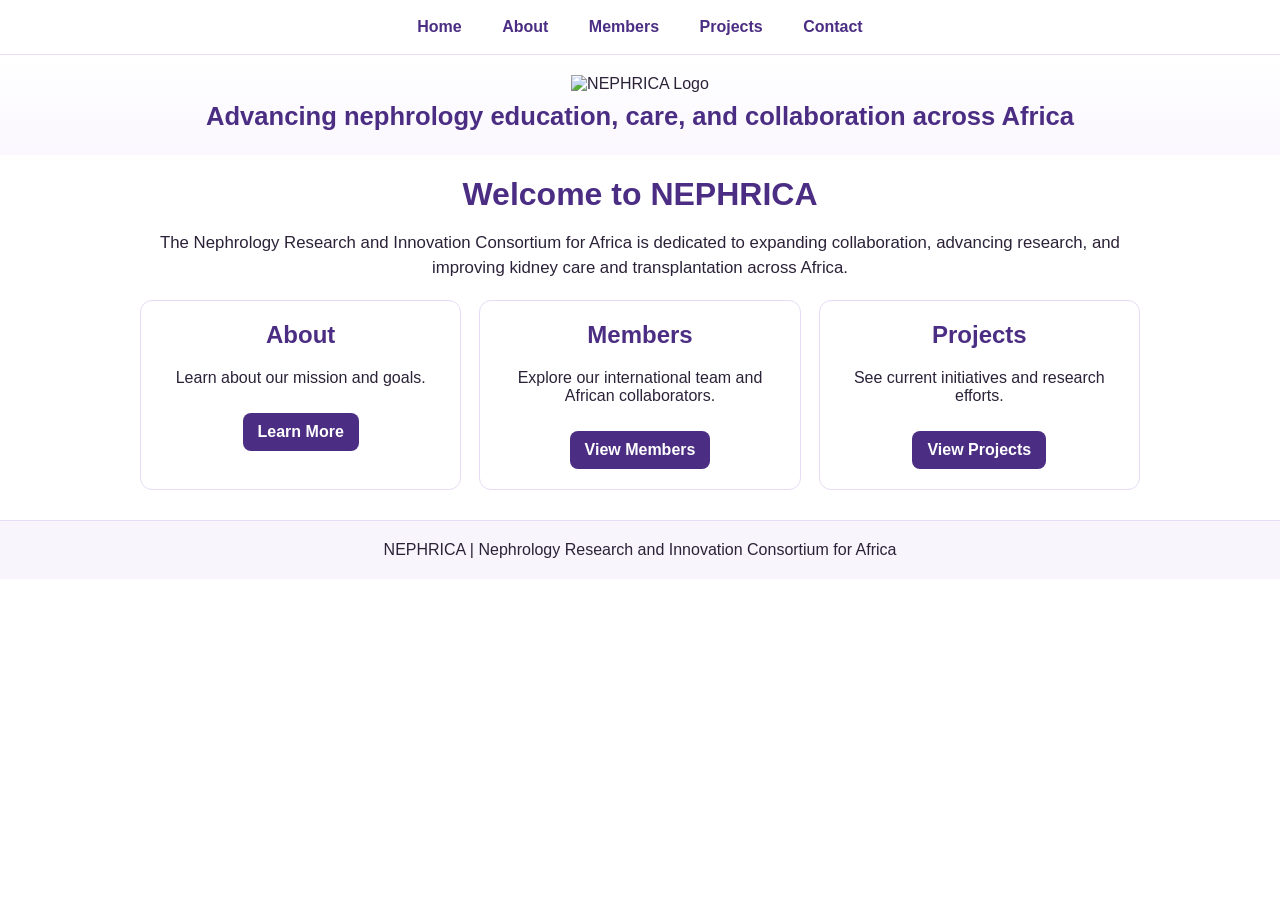
==== index.html @ 5d7b7d21 "Update index.html" ====
<!DOCTYPE html>
<html lang="en">
<head>
  <meta charset="UTF-8">
  <meta name="viewport" content="width=device-width, initial-scale=1.0">
  <title>NEPHRICA</title>

  <style>
    :root {
      --deep-purple: #4b2e83;
      --mid-purple: #6d4db3;
      --light-purple: #efe8fb;
      --soft-purple: #f8f5fc;
      --text-dark: #2b2238;
      --border: #e7dcf5;
    }

    body {
      margin: 0;
      font-family: Arial, sans-serif;
      background: white;
      color: var(--text-dark);
      opacity: 0;
      transform: translateY(14px);
      animation: pageFade 0.9s ease forwards;
    }

    @keyframes pageFade {
      to {
        opacity: 1;
        transform: translateY(0);
      }
    }

    nav {
      background: white;
      border-bottom: 1px solid var(--border);
      padding: 18px;
      text-align: center;
    }

    nav a {
      color: var(--deep-purple);
      text-decoration: none;
      margin: 0 18px;
      font-weight: bold;
      transition: color 0.25s ease;
    }

    nav a:hover {
      color: var(--mid-purple);
    }

    .hero {
      text-align: center;
      padding: 20px 20px 10px 20px;
      background: linear-gradient(180deg, #ffffff 0%, #faf7fe 100%);
    }

    .hero-logo {
      max-width: 900px;
      width: 100%;
      height: auto;
      margin-bottom: 6px;
      opacity: 0;
      transform: scale(0.98);
      animation: heroImageIn 1s ease 0.2s forwards;
    }

    @keyframes heroImageIn {
      to {
        opacity: 1;
        transform: scale(1);
      }
    }

    .tagline {
      font-weight: bold;
      color: var(--deep-purple);
      font-size: 1.6rem;
      line-height: 1.4;
      margin: 0 auto 10px auto;
      max-width: 900px;
      opacity: 0;
      animation: fadeOnly 0.9s ease 0.4s forwards;
    }

    @keyframes fadeOnly {
      to {
        opacity: 1;
      }
    }

    .container {
      max-width: 1000px;
      margin: 20px auto;
      padding: 0 20px;
      text-align: center;
    }

    h1 {
      color: var(--deep-purple);
      margin-bottom: 10px;
      opacity: 0;
      animation: fadeOnly 0.9s ease 0.55s forwards;
    }

    .intro-text {
      margin-bottom: 20px;
      opacity: 0;
      animation: fadeOnly 0.9s ease 0.7s forwards;
      font-size: 1.05rem;
      line-height: 1.5;
    }

    .cards {
      display: flex;
      flex-wrap: wrap;
      gap: 18px;
      margin-top: 20px;
      justify-content: center;
    }

    .card {
      flex: 1 1 250px;
      background: white;
      border: 1px solid var(--border);
      border-radius: 12px;
      padding: 20px;
      opacity: 0;
      transform: translateY(12px);
      animation: cardIn 0.7s ease forwards;
    }

    .card:nth-child(1) { animation-delay: 0.85s; }
    .card:nth-child(2) { animation-delay: 1s; }
    .card:nth-child(3) { animation-delay: 1.15s; }

    @keyframes cardIn {
      to {
        opacity: 1;
        transform: translateY(0);
      }
    }

    .card h2 {
      color: var(--deep-purple);
      margin-top: 0;
    }

    .btn {
      display: inline-block;
      margin-top: 10px;
      padding: 10px 15px;
      background: var(--deep-purple);
      color: white;
      text-decoration: none;
      border-radius: 8px;
      font-weight: bold;
      transition: background 0.25s ease, transform 0.2s ease;
    }

    .btn:hover {
      background: var(--mid-purple);
      transform: translateY(-2px);
    }

    footer {
      margin-top: 30px;
      padding: 20px;
      text-align: center;
      background: var(--soft-purple);
      border-top: 1px solid var(--border);
      opacity: 0;
      animation: fadeOnly 0.9s ease 1.25s forwards;
    }

    @media (max-width: 768px) {
      nav a {
        display: inline-block;
        margin: 8px 10px;
      }

      .hero {
        padding: 16px 16px 8px 16px;
      }

      .hero-logo {
        max-width: 100%;
      }

      .tagline {
        font-size: 1.2rem;
        max-width: 95%;
      }

      h1 {
        font-size: 2rem;
      }

      .container {
        margin: 14px auto;
      }
    }
  </style>
</head>

<body>
  <nav>
    <a href="index.html">Home</a>
    <a href="about.html">About</a>
    <a href="members.html">Members</a>
    <a href="projects.html">Projects</a>
    <a href="contact.html">Contact</a>
  </nav>

  <div class="hero">
    <img src="PASTE-THE-EXACT-IMAGE-URL-HERE" alt="NEPHRICA Logo" class="hero-logo">

    <p class="tagline">
      Advancing nephrology education, care, and collaboration across Africa
    </p>
  </div>

  <div class="container">
    <h1>Welcome to NEPHRICA</h1>

    <p class="intro-text">
      The Nephrology Research and Innovation Consortium for Africa is dedicated to
      expanding collaboration, advancing research, and improving kidney care and transplantation across Africa.
    </p>

    <div class="cards">
      <div class="card">
        <h2>About</h2>
        <p>Learn about our mission and goals.</p>
        <a class="btn" href="about.html">Learn More</a>
      </div>

      <div class="card">
        <h2>Members</h2>
        <p>Explore our international team and African collaborators.</p>
        <a class="btn" href="members.html">View Members</a>
      </div>

      <div class="card">
        <h2>Projects</h2>
        <p>See current initiatives and research efforts.</p>
        <a class="btn" href="projects.html">View Projects</a>
      </div>
    </div>
  </div>

  <footer>
    NEPHRICA | Nephrology Research and Innovation Consortium for Africa
  </footer>
</body>
</html>
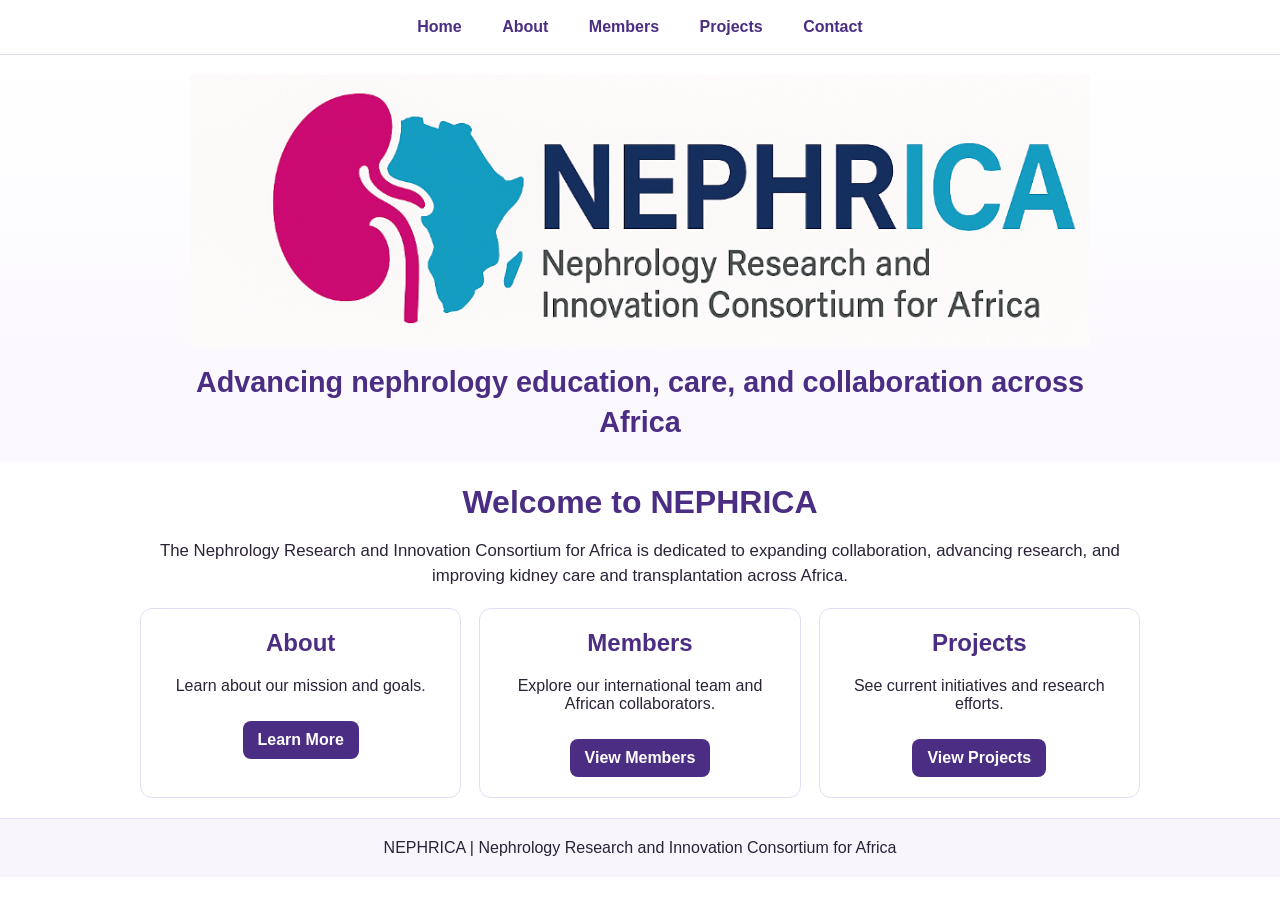
==== commit a4ebc0cf: "Update index.html" ====
--- a/index.html
+++ b/index.html
@@ -77,9 +77,9 @@
     .tagline {
       font-weight: bold;
       color: var(--deep-purple);
-      font-size: 1.6rem;
+      font-size: 1.8rem;
       line-height: 1.4;
-      margin: 0 auto 10px auto;
+      margin: 4px auto 10px auto;
       max-width: 900px;
       opacity: 0;
       animation: fadeOnly 0.9s ease 0.4s forwards;
@@ -93,7 +93,7 @@
 
     .container {
       max-width: 1000px;
-      margin: 20px auto;
+      margin: 10px auto;
       padding: 0 20px;
       text-align: center;
     }
@@ -166,7 +166,7 @@
     }
 
     footer {
-      margin-top: 30px;
+      margin-top: 20px;
       padding: 20px;
       text-align: center;
       background: var(--soft-purple);
@@ -174,38 +174,11 @@
       opacity: 0;
       animation: fadeOnly 0.9s ease 1.25s forwards;
     }
-
-    @media (max-width: 768px) {
-      nav a {
-        display: inline-block;
-        margin: 8px 10px;
-      }
-
-      .hero {
-        padding: 16px 16px 8px 16px;
-      }
-
-      .hero-logo {
-        max-width: 100%;
-      }
-
-      .tagline {
-        font-size: 1.2rem;
-        max-width: 95%;
-      }
-
-      h1 {
-        font-size: 2rem;
-      }
-
-      .container {
-        margin: 14px auto;
-      }
-    }
   </style>
 </head>
 
 <body>
+
   <nav>
     <a href="index.html">Home</a>
     <a href="about.html">About</a>
@@ -215,7 +188,14 @@
   </nav>
 
   <div class="hero">
-    <img src="PASTE-THE-EXACT-IMAGE-URL-HERE" alt="NEPHRICA Logo" class="hero-logo">
+    
+    <!-- ✅ IMAGE FIX + DEBUG FALLBACK -->
+    <img 
+      src="./nephrica-home.png" 
+      alt="NEPHRICA Logo" 
+      class="hero-logo"
+      onerror="this.onerror=null; this.src='https://via.placeholder.com/900x300?text=Image+Not+Found'; console.log('Image not found - check file path');"
+    >
 
     <p class="tagline">
       Advancing nephrology education, care, and collaboration across Africa
@@ -254,5 +234,6 @@
   <footer>
     NEPHRICA | Nephrology Research and Innovation Consortium for Africa
   </footer>
+
 </body>
 </html>
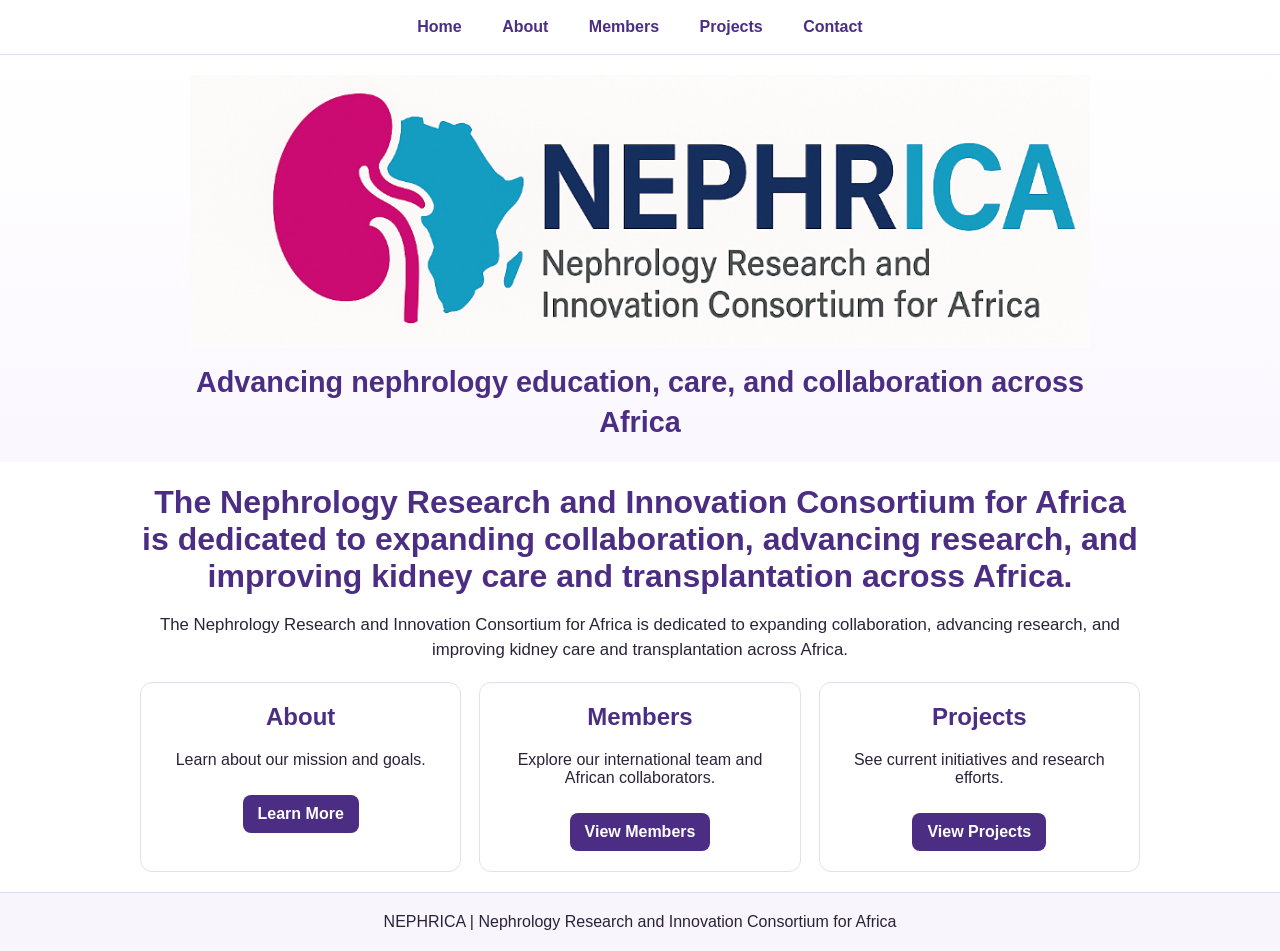
==== commit 79a73f31: "Update index.html" ====
--- a/index.html
+++ b/index.html
@@ -189,9 +189,8 @@
 
   <div class="hero">
     
-    <!-- ✅ IMAGE FIX + DEBUG FALLBACK -->
     <img 
-      src="./nephrica-home.png" 
+      src="./nephrica-home.png.png" 
       alt="NEPHRICA Logo" 
       class="hero-logo"
       onerror="this.onerror=null; this.src='https://via.placeholder.com/900x300?text=Image+Not+Found'; console.log('Image not found - check file path');"
@@ -203,7 +202,7 @@
   </div>
 
   <div class="container">
-    <h1>Welcome to NEPHRICA</h1>
+    <h1>The Nephrology Research and Innovation Consortium for Africa is dedicated to expanding collaboration, advancing research, and improving kidney care and transplantation across Africa.</h1>
 
     <p class="intro-text">
       The Nephrology Research and Innovation Consortium for Africa is dedicated to
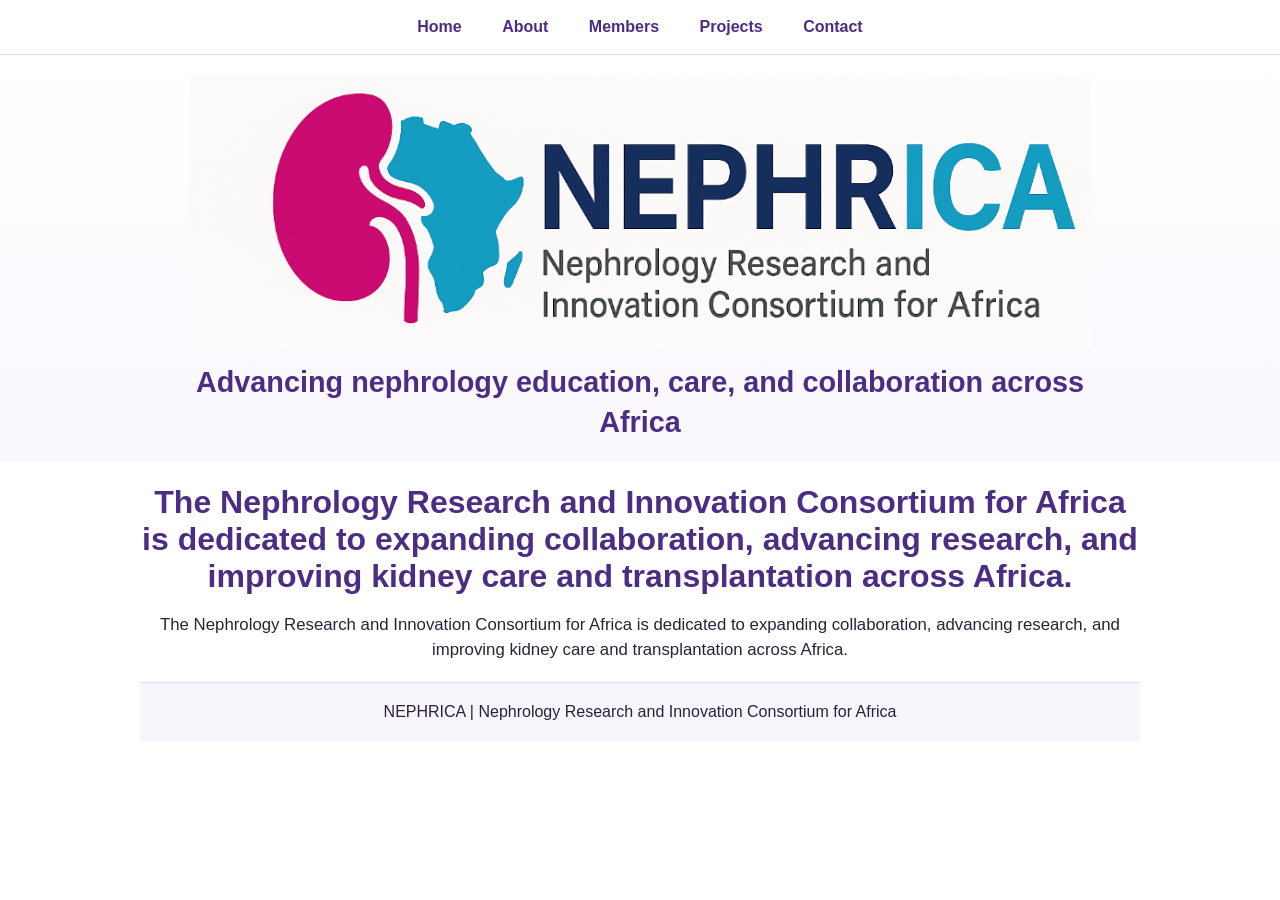
==== commit c951ca8a: "Update index.html" ====
--- a/index.html
+++ b/index.html
@@ -209,27 +209,6 @@
       expanding collaboration, advancing research, and improving kidney care and transplantation across Africa.
     </p>
 
-    <div class="cards">
-      <div class="card">
-        <h2>About</h2>
-        <p>Learn about our mission and goals.</p>
-        <a class="btn" href="about.html">Learn More</a>
-      </div>
-
-      <div class="card">
-        <h2>Members</h2>
-        <p>Explore our international team and African collaborators.</p>
-        <a class="btn" href="members.html">View Members</a>
-      </div>
-
-      <div class="card">
-        <h2>Projects</h2>
-        <p>See current initiatives and research efforts.</p>
-        <a class="btn" href="projects.html">View Projects</a>
-      </div>
-    </div>
-  </div>
-
   <footer>
     NEPHRICA | Nephrology Research and Innovation Consortium for Africa
   </footer>
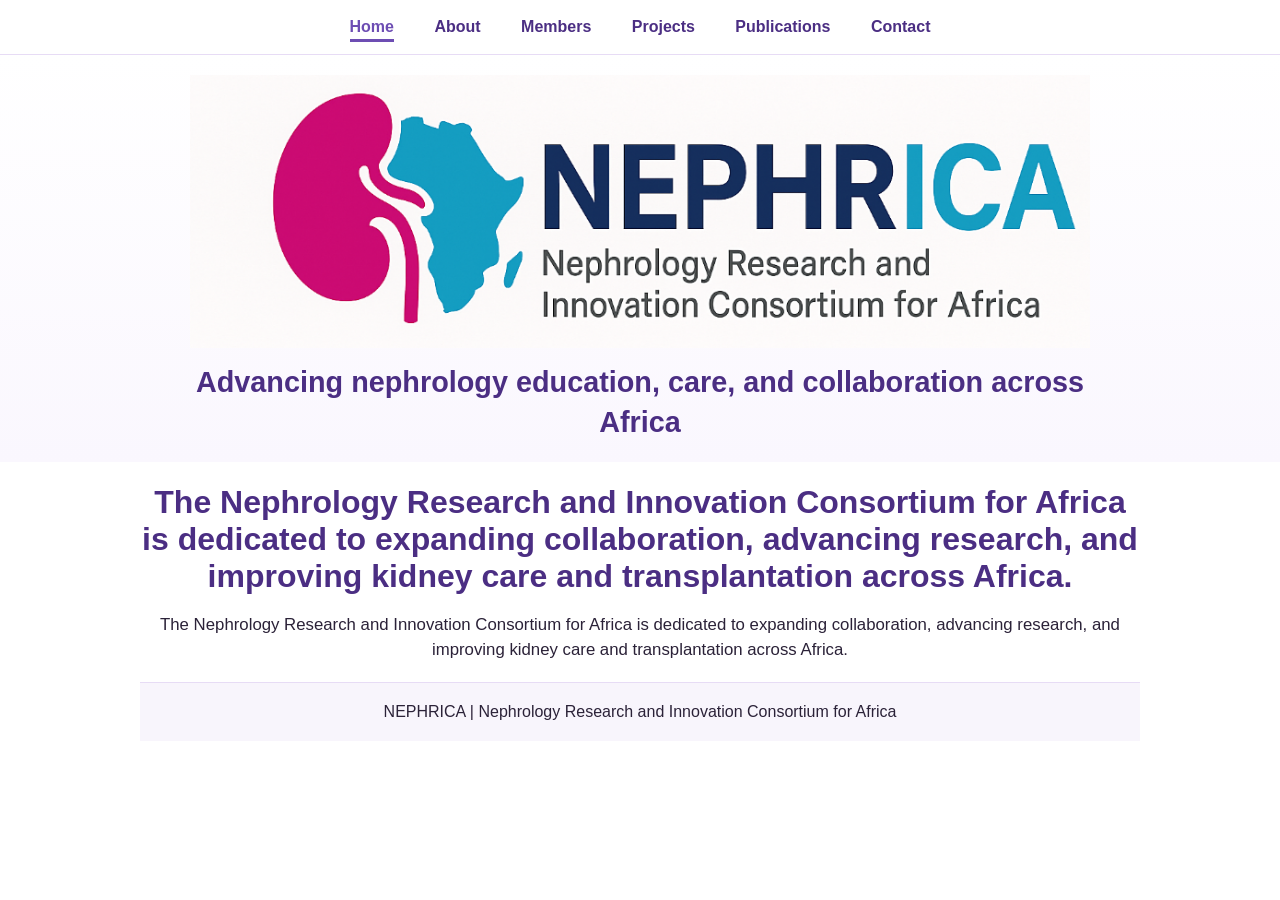
==== commit 69819d3a: "Update index.html" ====
--- a/index.html
+++ b/index.html
@@ -45,10 +45,16 @@
       margin: 0 18px;
       font-weight: bold;
       transition: color 0.25s ease;
+      padding-bottom: 4px;
     }
 
     nav a:hover {
       color: var(--mid-purple);
+    }
+
+    nav a.active {
+      color: var(--mid-purple);
+      border-bottom: 3px solid var(--mid-purple);
     }
 
     .hero {
@@ -180,10 +186,11 @@
 <body>
 
   <nav>
-    <a href="index.html">Home</a>
+    <a href="index.html" class="active">Home</a>
     <a href="about.html">About</a>
     <a href="members.html">Members</a>
     <a href="projects.html">Projects</a>
+    <a href="Publications.html">Publications</a>
     <a href="contact.html">Contact</a>
   </nav>
 
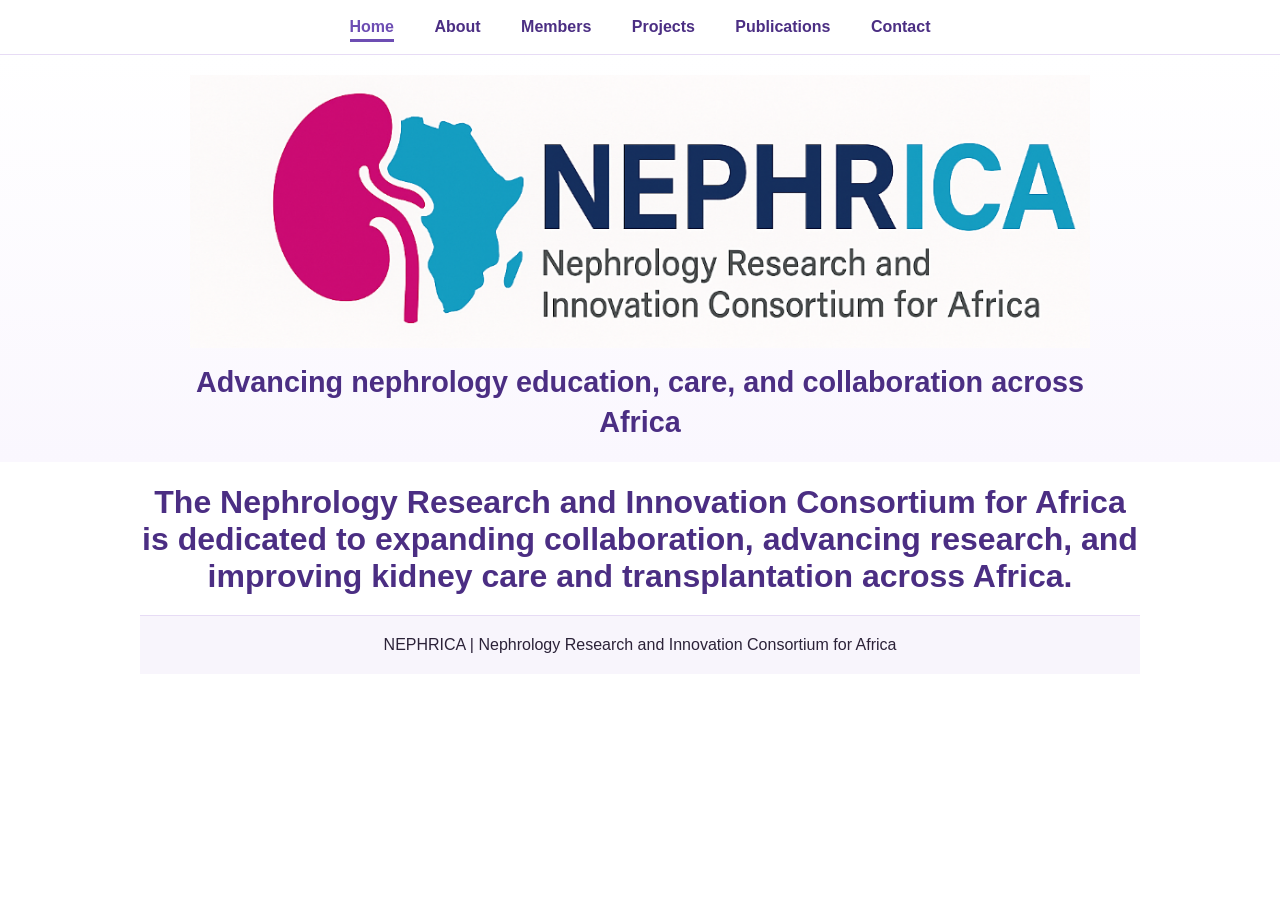
==== commit 9224c6cc: "Update index.html" ====
--- a/index.html
+++ b/index.html
@@ -211,9 +211,6 @@
   <div class="container">
     <h1>The Nephrology Research and Innovation Consortium for Africa is dedicated to expanding collaboration, advancing research, and improving kidney care and transplantation across Africa.</h1>
 
-    <p class="intro-text">
-      The Nephrology Research and Innovation Consortium for Africa is dedicated to
-      expanding collaboration, advancing research, and improving kidney care and transplantation across Africa.
     </p>
 
   <footer>
